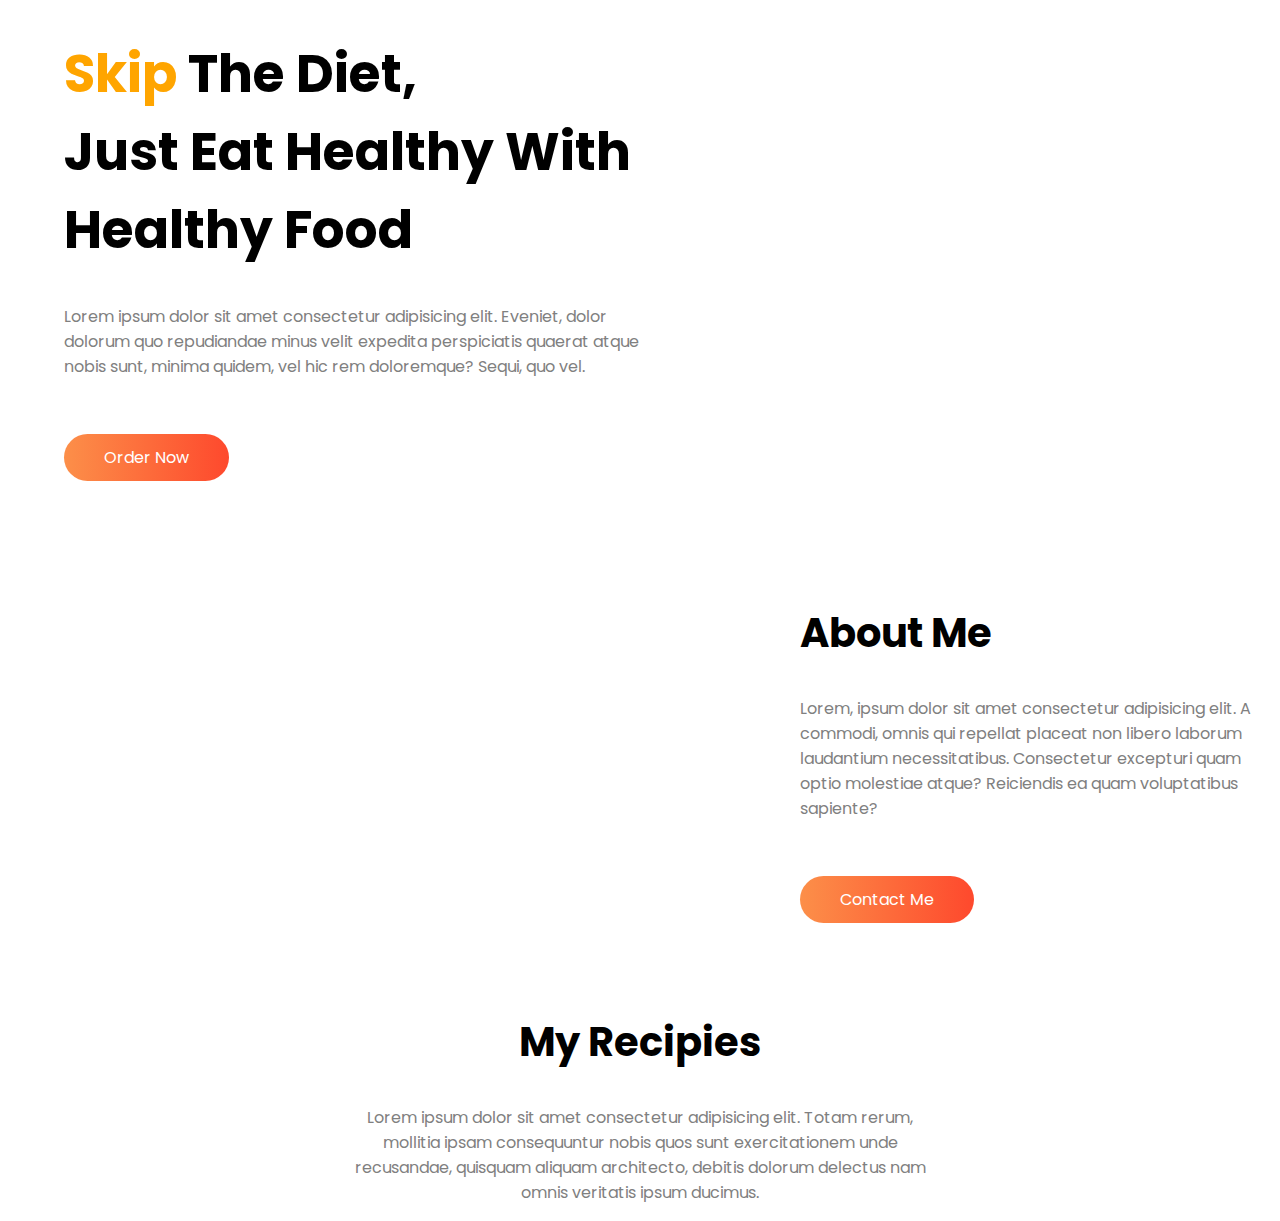
==== index.html @ 5753d536 "added recipe intro" ====
<!DOCTYPE html>
<html lang="en">
  <head>
    <meta charset="UTF-8" />
    <meta http-equiv="X-UA-Compatible" content="IE=edge" />
    <meta name="viewport" content="width=device-width, initial-scale=1.0" />
    <link rel="preconnect" href="https://fonts.googleapis.com" />
    <link rel="preconnect" href="https://fonts.gstatic.com" crossorigin />
    <link
      href="https://fonts.googleapis.com/css2?family=Poppins&display=swap"
      rel="stylesheet"
    />
    <link rel="stylesheet" href="style.css" />
    <title>Healthy Food</title>
  </head>
  <body>
    <section class="flex-container">
      <div class="half-width">
        <h1>
          <span class="orange-text">Skip</span> The Diet,<br />Just Eat Healthy
          With<br />Healthy Food
        </h1>
        <p>
          Lorem ipsum dolor sit amet consectetur adipisicing elit. Eveniet,
          dolor dolorum quo repudiandae minus velit expedita perspiciatis
          quaerat atque nobis sunt, minima quidem, vel hic rem doloremque?
          Sequi, quo vel.
        </p>
        <br /><br />
        <a class="link-button" href="#" target="_blank">Order Now</a>
      </div>
      <div class="half-width">
        <img src="/images/female/Group 8425.png" alt="" />
      </div>
    </section>
    <section id="about-me" class="flex-container">
      <div id="about-me-person" class="half-width">
        <img src="/images/female/Person_Image_1_40.png" alt="" />
      </div>
      <div class="half-width">
        <h2>About Me</h2>
        <p>
          Lorem, ipsum dolor sit amet consectetur adipisicing elit. A commodi,
          omnis qui repellat placeat non libero laborum laudantium
          necessitatibus. Consectetur excepturi quam optio molestiae atque?
          Reiciendis ea quam voluptatibus sapiente?
        </p>
        <br /><br />
        <a class="link-button" href="#" target="_blank">Contact Me</a>
      </div>
    </section>
    <section>
      <div id="recipe-intro">
        <h2>My Recipies</h2>
        <p>
          Lorem ipsum dolor sit amet consectetur adipisicing elit. Totam rerum,
          mollitia ipsam consequuntur nobis quos sunt exercitationem unde
          recusandae, quisquam aliquam architecto, debitis dolorum delectus nam
          omnis veritatis ipsum ducimus.
        </p>
      </div>
    </section>
  </body>
</html>
---- style.css ----
body {
  font-family: "Poppins", sans-serif;
  margin: 0;
}

h1 {
  font-size: 3.25em;
}

h2 {
  font-size: 2.5em;
}

p {
  color: gray;
}
.orange-text {
  color: orange;
}

.flex-container {
  display: flex;
  margin-bottom: 6.25em;
}

.half-width {
  width: 50%;
  padding-left: 5%;
}

.link-button {
  text-decoration: none;
  color: white;
  background-image: linear-gradient(to right, #fc8f49, #fe492d);
  padding: 0.75em 2.5em;
  font: bold;
  border-radius: 1.5em;
}

#about-me {
  background-image: url(/images/shapes/Frame\ 57.jpg);
  background-repeat: no-repeat;
}

#about-me-person {
  margin-left: 12em;
}

#recipe-intro {
  text-align: center;
  margin: auto;
  width: 45%;
}
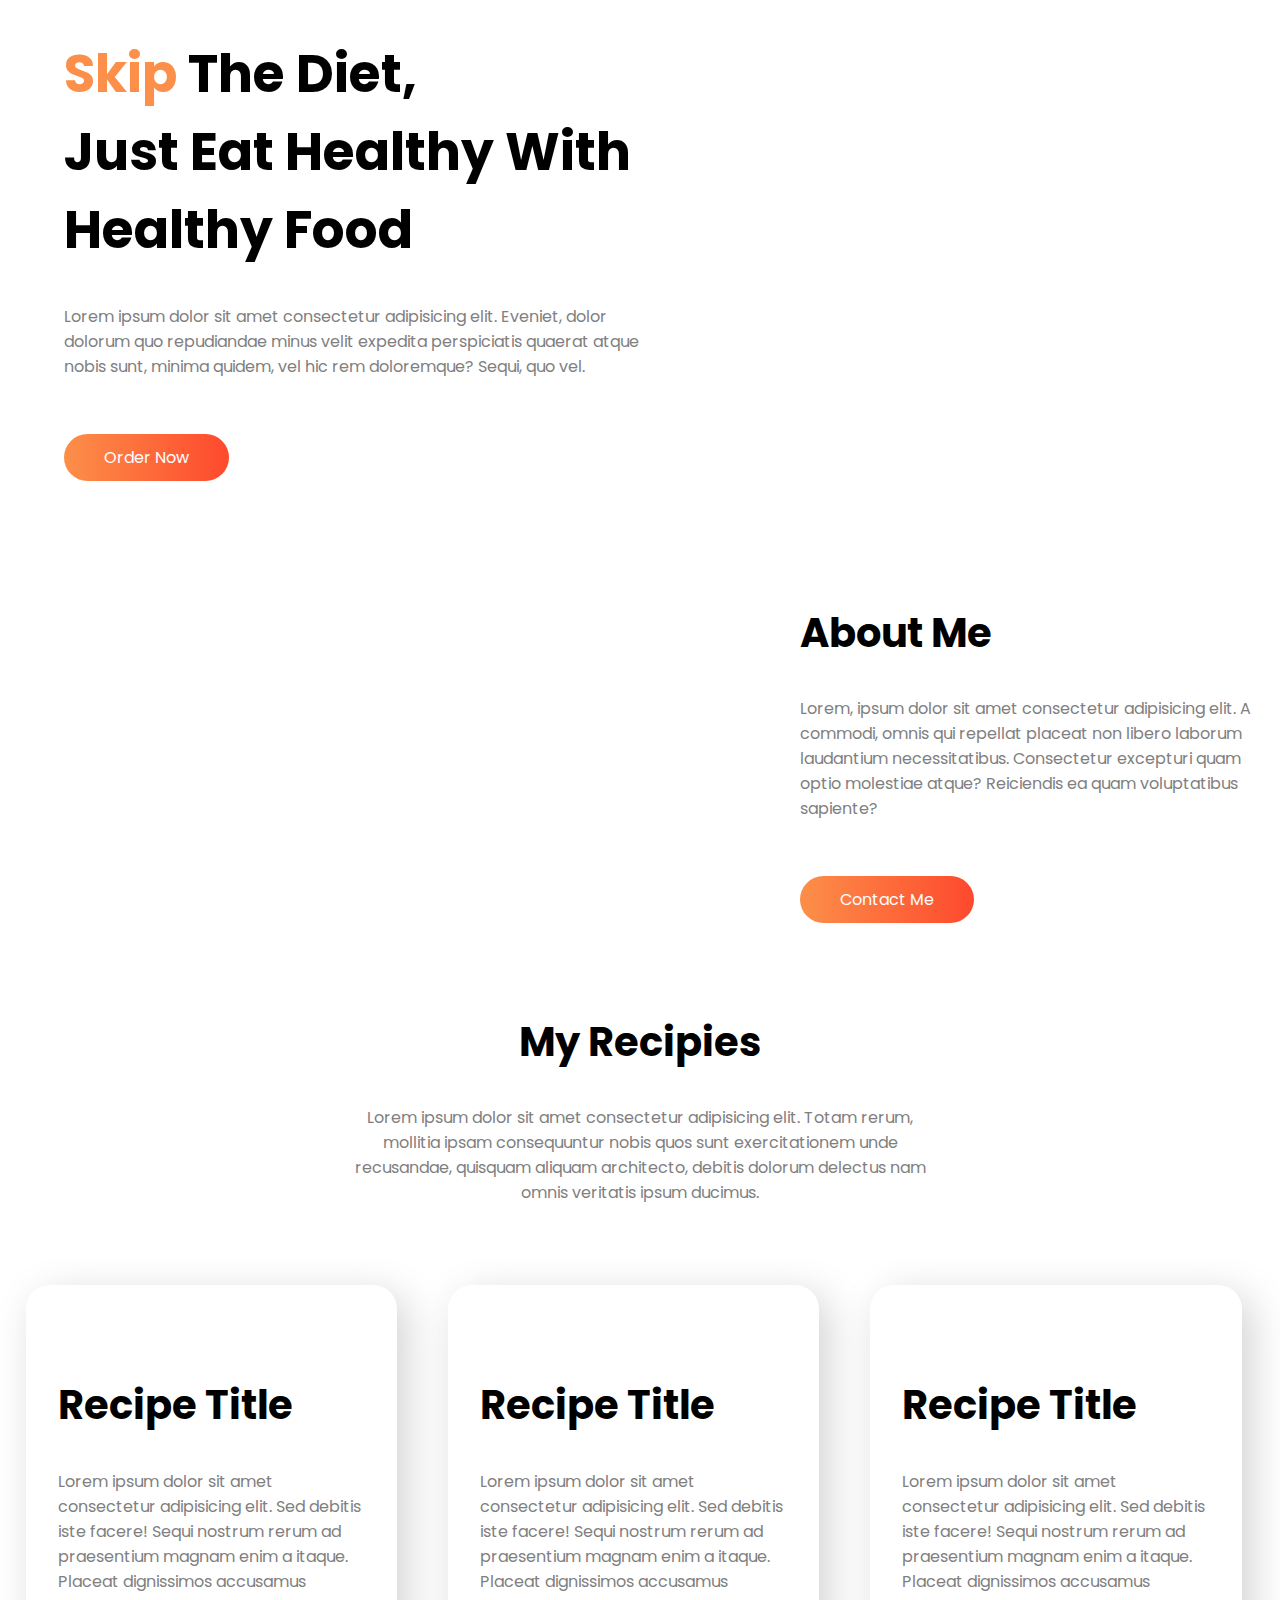
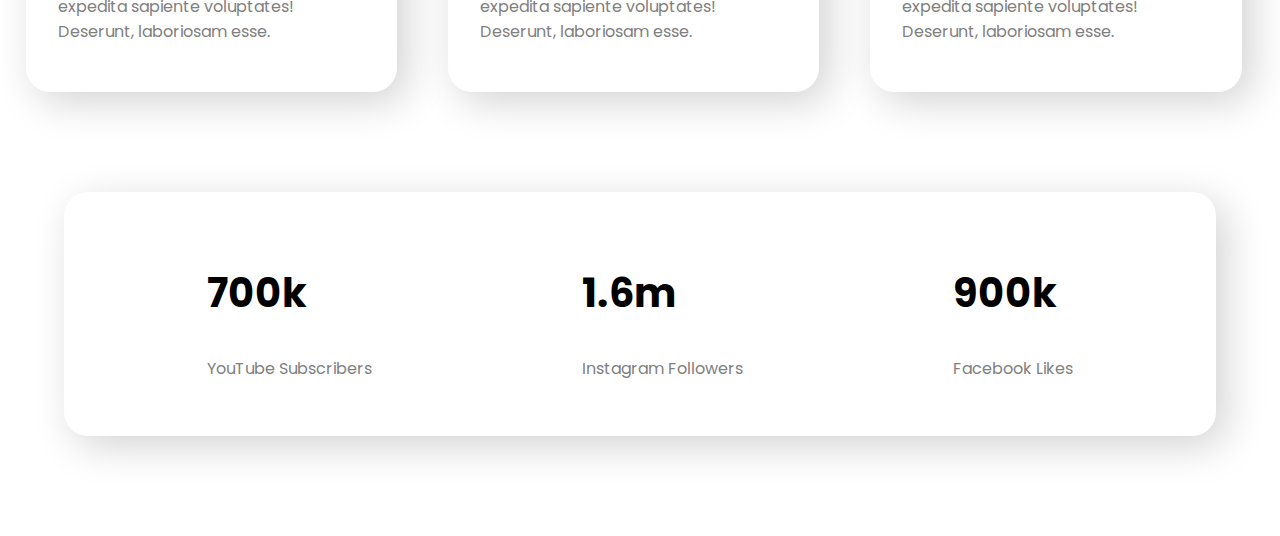
==== commit c577e71b: "added the social media stats box" ====
--- a/index.html
+++ b/index.html
@@ -30,12 +30,12 @@
         <a class="link-button" href="#" target="_blank">Order Now</a>
       </div>
       <div class="half-width">
-        <img src="/images/female/Group 8425.png" alt="" />
+        <img src="images/female/Group 8425.png" alt="" />
       </div>
     </section>
     <section id="about-me" class="flex-container">
       <div id="about-me-person" class="half-width">
-        <img src="/images/female/Person_Image_1_40.png" alt="" />
+        <img src="images/female/Person_Image_1_40.png" alt="" />
       </div>
       <div class="half-width">
         <h2>About Me</h2>
@@ -59,6 +59,52 @@
           omnis veritatis ipsum ducimus.
         </p>
       </div>
+      <div class="flex-container">
+        <div class="item-box">
+          <img src="images/food/Project Cover.jpg" alt="" />
+          <h2>Recipe Title</h2>
+          <p>
+            Lorem ipsum dolor sit amet consectetur adipisicing elit. Sed debitis
+            iste facere! Sequi nostrum rerum ad praesentium magnam enim a
+            itaque. Placeat dignissimos accusamus expedita sapiente voluptates!
+            Deserunt, laboriosam esse.
+          </p>
+        </div>
+        <div class="item-box">
+          <img src="images/food/Project Cover1.jpg" alt="" />
+          <h2>Recipe Title</h2>
+          <p>
+            Lorem ipsum dolor sit amet consectetur adipisicing elit. Sed debitis
+            iste facere! Sequi nostrum rerum ad praesentium magnam enim a
+            itaque. Placeat dignissimos accusamus expedita sapiente voluptates!
+            Deserunt, laboriosam esse.
+          </p>
+        </div>
+        <div class="item-box">
+          <img src="images/food/Project Cover2.png" alt="" />
+          <h2>Recipe Title</h2>
+          <p>
+            Lorem ipsum dolor sit amet consectetur adipisicing elit. Sed debitis
+            iste facere! Sequi nostrum rerum ad praesentium magnam enim a
+            itaque. Placeat dignissimos accusamus expedita sapiente voluptates!
+            Deserunt, laboriosam esse.
+          </p>
+        </div>
+      </div>
+      <div class="reaction-stats flex-container">
+        <div class="stat-box">
+          <h2>700k</h2>
+          <p>YouTube Subscribers</p>
+        </div>
+        <div class="stat-box">
+          <h2>1.6m</h2>
+          <p>Instagram Followers</p>
+        </div>
+        <div class="stat-box">
+          <h2>900k</h2>
+          <p>Facebook Likes</p>
+        </div>
+      </div>
     </section>
   </body>
 </html>
--- a/style.css
+++ b/style.css
@@ -1,3 +1,6 @@
+* {
+  max-width: 100%;
+}
 body {
   font-family: "Poppins", sans-serif;
   margin: 0;
@@ -15,7 +18,7 @@
   color: gray;
 }
 .orange-text {
-  color: orange;
+  color: #fc8f49;
 }
 
 .flex-container {
@@ -50,4 +53,25 @@
   text-align: center;
   margin: auto;
   width: 45%;
+  margin-bottom: 5em;
 }
+
+.item-box {
+  padding: 2.5%;
+  margin: 0 2%;
+  width: 24%;
+  box-shadow: 0.625em 0.625em 2.5em lightgray;
+  border-radius: 1.5em;
+}
+
+.reaction-stats {
+  padding: 3%;
+  margin-left: 5%;
+  margin-right: 5%;
+  box-shadow: 0.625em 0.625em 2.5em lightgray;
+  border-radius: 1.5em;
+}
+
+.stat-box {
+  margin: auto;
+}
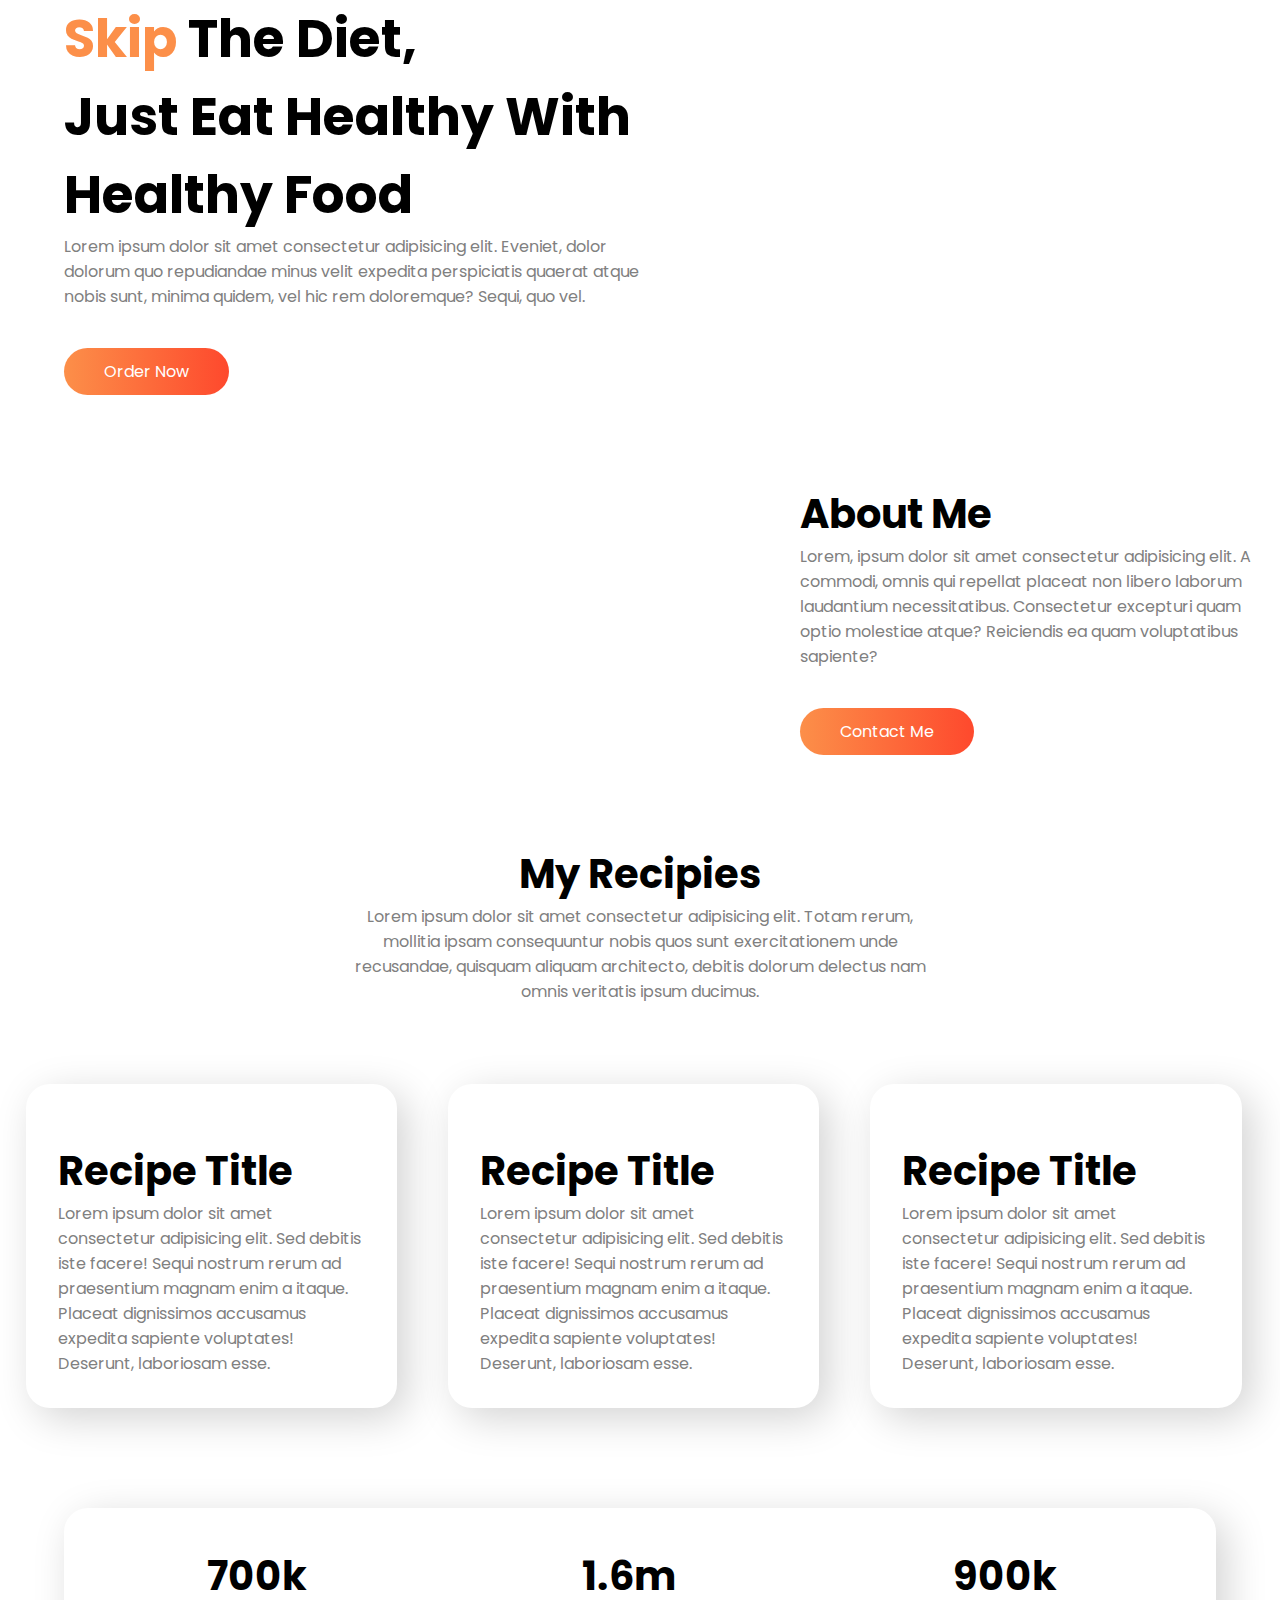
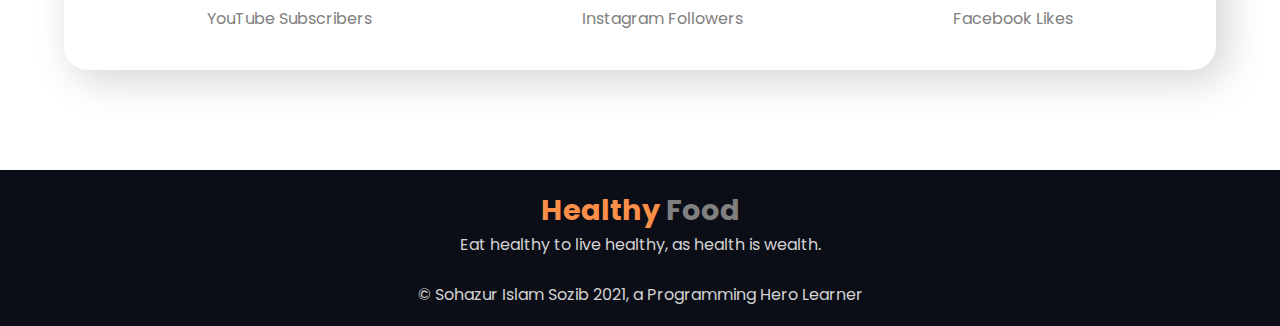
==== commit 5cb57ab1: "added footer with copyright" ====
--- a/index.html
+++ b/index.html
@@ -106,5 +106,11 @@
         </div>
       </div>
     </section>
+    <footer>
+      <h3><span class="orange-text">Healthy</span> Food</h3>
+      <p>Eat healthy to live healthy, as health is wealth.</p>
+      <br />
+      <p>© Sohazur Islam Sozib 2021, a Programming Hero Learner</p>
+    </footer>
   </body>
 </html>
--- a/style.css
+++ b/style.css
@@ -1,9 +1,9 @@
 * {
   max-width: 100%;
+  margin: 0;
 }
 body {
   font-family: "Poppins", sans-serif;
-  margin: 0;
 }
 
 h1 {
@@ -12,6 +12,10 @@
 
 h2 {
   font-size: 2.5em;
+}
+
+h3 {
+  font-size: 1.8em;
 }
 
 p {
@@ -75,3 +79,14 @@
 .stat-box {
   margin: auto;
 }
+
+footer {
+  background-color: #0b0e17;
+  text-align: center;
+  color: gray;
+  padding: 1.2em 0;
+}
+
+footer p {
+  color: lightgray;
+}
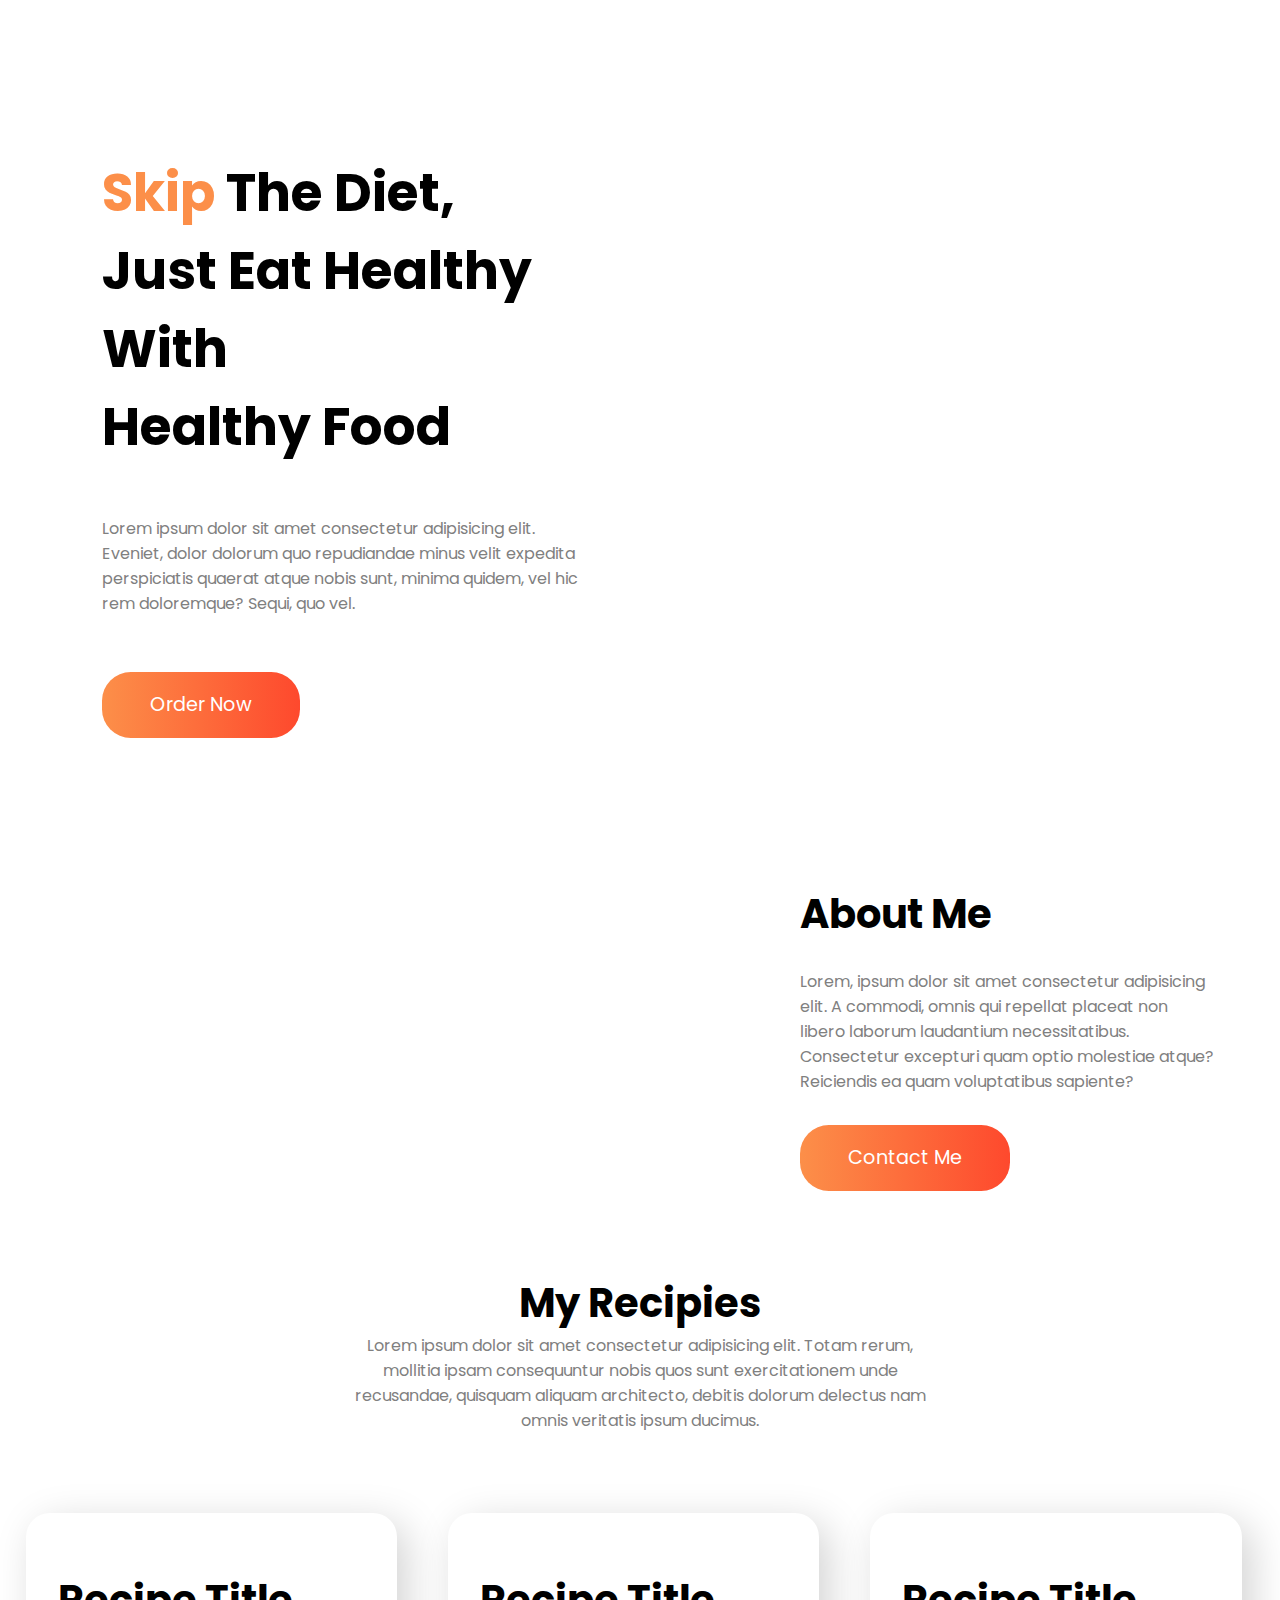
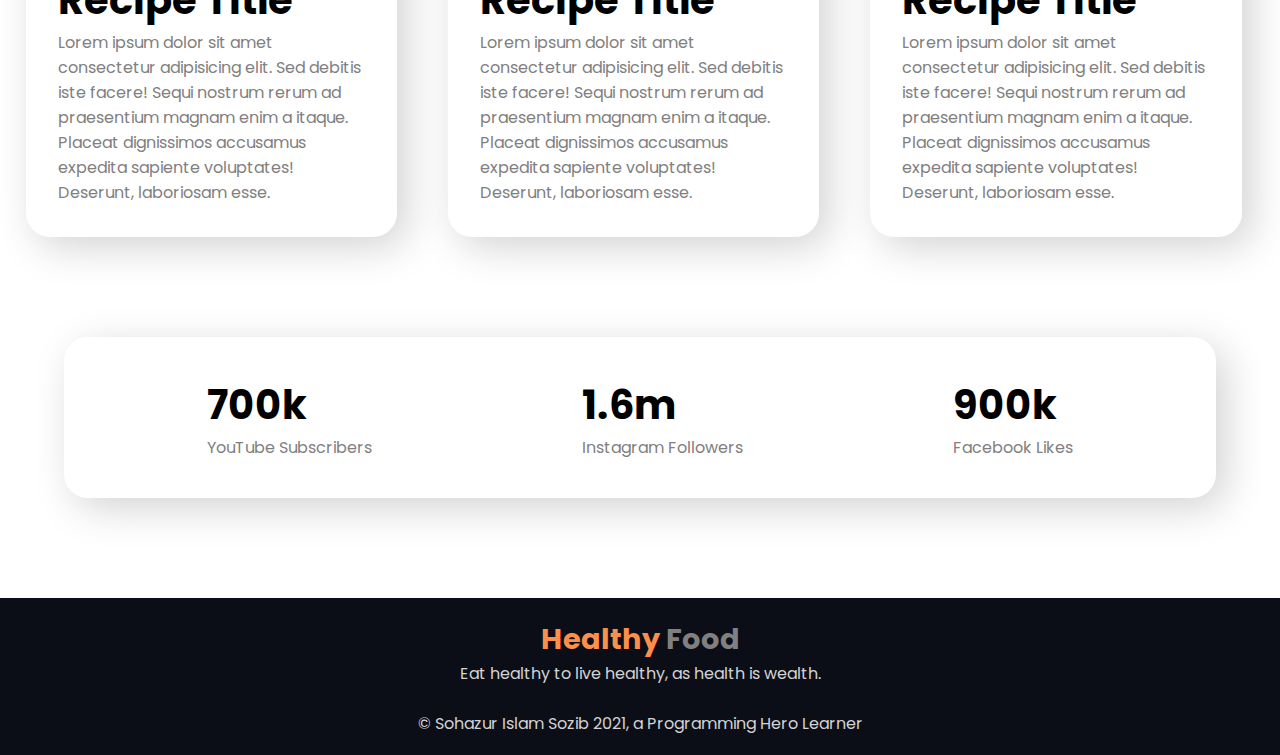
==== commit 83dbcf5b: "adjust padding in the top two sections" ====
--- a/index.html
+++ b/index.html
@@ -15,18 +15,19 @@
   </head>
   <body>
     <section class="flex-container">
-      <div class="half-width">
+      <div id="intro-title" class="half-width">
         <h1>
           <span class="orange-text">Skip</span> The Diet,<br />Just Eat Healthy
           With<br />Healthy Food
         </h1>
+        <br /><br />
         <p>
           Lorem ipsum dolor sit amet consectetur adipisicing elit. Eveniet,
           dolor dolorum quo repudiandae minus velit expedita perspiciatis
           quaerat atque nobis sunt, minima quidem, vel hic rem doloremque?
           Sequi, quo vel.
         </p>
-        <br /><br />
+        <br /><br /><br />
         <a class="link-button" href="#" target="_blank">Order Now</a>
       </div>
       <div class="half-width">
@@ -39,6 +40,7 @@
       </div>
       <div class="half-width">
         <h2>About Me</h2>
+        <br />
         <p>
           Lorem, ipsum dolor sit amet consectetur adipisicing elit. A commodi,
           omnis qui repellat placeat non libero laborum laudantium
--- a/style.css
+++ b/style.css
@@ -32,15 +32,21 @@
 
 .half-width {
   width: 50%;
-  padding-left: 5%;
+  padding: 5% 5% 0 5%;
+}
+
+#intro-title {
+  padding-top: 12%;
+  padding-left: 8%;
 }
 
 .link-button {
   text-decoration: none;
   color: white;
   background-image: linear-gradient(to right, #fc8f49, #fe492d);
-  padding: 0.75em 2.5em;
+  padding: 1em 2.5em;
   font: bold;
+  font-size: 1.2em;
   border-radius: 1.5em;
 }
 
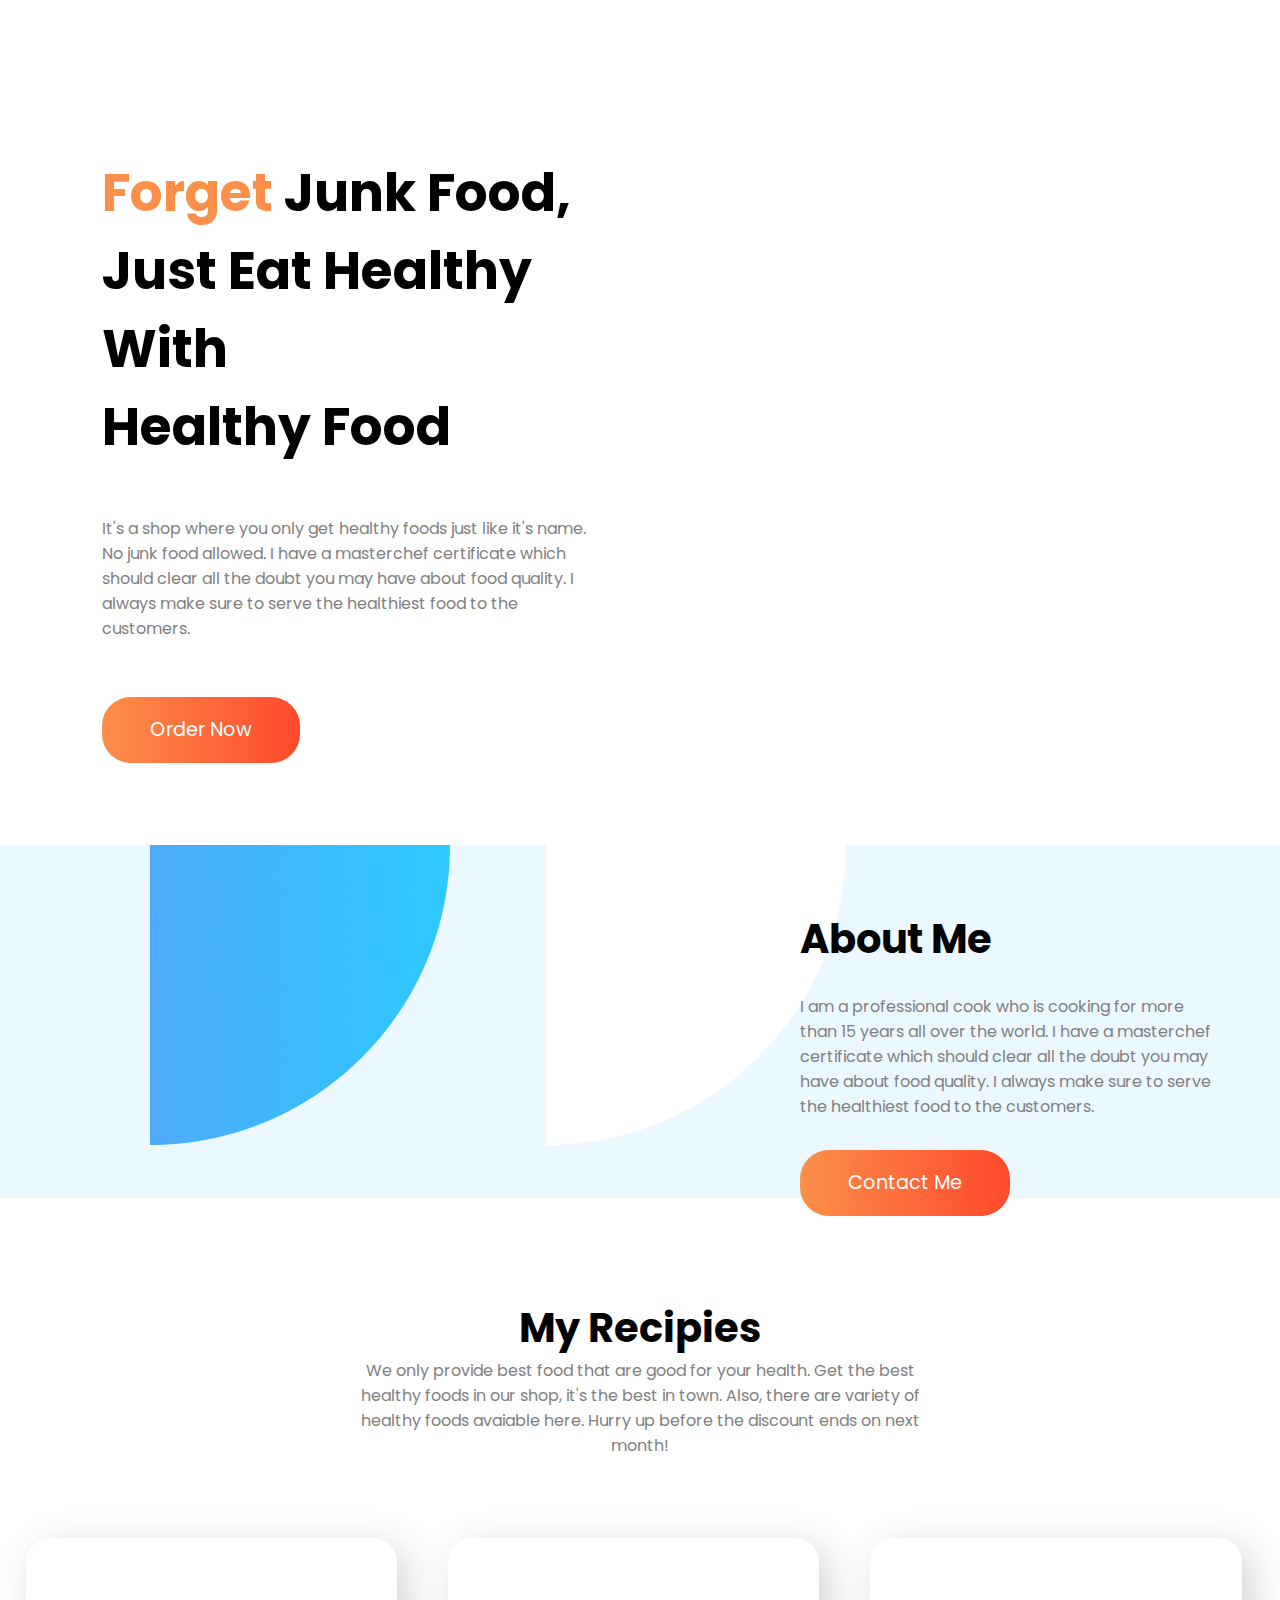
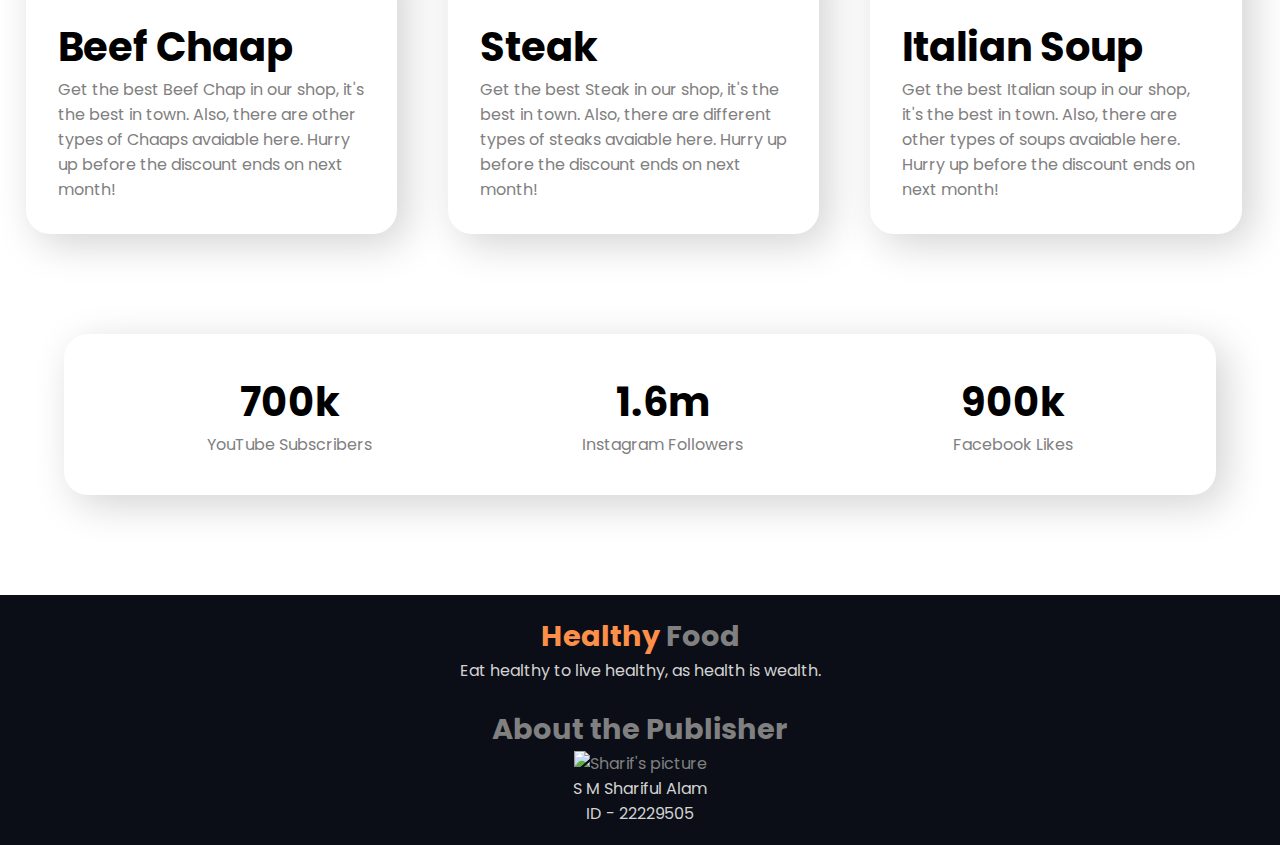
==== commit c791e926: "Updated footer" ====
--- a/index.html
+++ b/index.html
@@ -6,6 +6,7 @@
     <meta name="viewport" content="width=device-width, initial-scale=1.0" />
     <link rel="preconnect" href="https://fonts.googleapis.com" />
     <link rel="preconnect" href="https://fonts.gstatic.com" crossorigin />
+    <link rel="shortcut icon" href="images/favicon.ico" type="image/x-icon" />
     <link
       href="https://fonts.googleapis.com/css2?family=Poppins&display=swap"
       rel="stylesheet"
@@ -17,15 +18,15 @@
     <section class="flex-container">
       <div id="intro-title" class="half-width">
         <h1>
-          <span class="orange-text">Skip</span> The Diet,<br />Just Eat Healthy
-          With<br />Healthy Food
+          <span class="orange-text">Forget</span> Junk Food,<br />Just Eat
+          Healthy With<br />Healthy Food
         </h1>
         <br /><br />
         <p>
-          Lorem ipsum dolor sit amet consectetur adipisicing elit. Eveniet,
-          dolor dolorum quo repudiandae minus velit expedita perspiciatis
-          quaerat atque nobis sunt, minima quidem, vel hic rem doloremque?
-          Sequi, quo vel.
+          It's a shop where you only get healthy foods just like it's name. No
+          junk food allowed. I have a masterchef certificate which should clear
+          all the doubt you may have about food quality. I always make sure to
+          serve the healthiest food to the customers.
         </p>
         <br /><br /><br />
         <a class="link-button" href="#" target="_blank">Order Now</a>
@@ -42,10 +43,10 @@
         <h2>About Me</h2>
         <br />
         <p>
-          Lorem, ipsum dolor sit amet consectetur adipisicing elit. A commodi,
-          omnis qui repellat placeat non libero laborum laudantium
-          necessitatibus. Consectetur excepturi quam optio molestiae atque?
-          Reiciendis ea quam voluptatibus sapiente?
+          I am a professional cook who is cooking for more than 15 years all
+          over the world. I have a masterchef certificate which should clear all
+          the doubt you may have about food quality. I always make sure to serve
+          the healthiest food to the customers.
         </p>
         <br /><br />
         <a class="link-button" href="#" target="_blank">Contact Me</a>
@@ -55,41 +56,38 @@
       <div id="recipe-intro">
         <h2>My Recipies</h2>
         <p>
-          Lorem ipsum dolor sit amet consectetur adipisicing elit. Totam rerum,
-          mollitia ipsam consequuntur nobis quos sunt exercitationem unde
-          recusandae, quisquam aliquam architecto, debitis dolorum delectus nam
-          omnis veritatis ipsum ducimus.
+          We only provide best food that are good for your health. Get the best
+          healthy foods in our shop, it's the best in town. Also, there are
+          variety of healthy foods avaiable here. Hurry up before the discount
+          ends on next month!
         </p>
       </div>
       <div class="flex-container">
         <div class="item-box">
           <img src="images/food/Project Cover.jpg" alt="" />
-          <h2>Recipe Title</h2>
+          <h2>Beef Chaap</h2>
           <p>
-            Lorem ipsum dolor sit amet consectetur adipisicing elit. Sed debitis
-            iste facere! Sequi nostrum rerum ad praesentium magnam enim a
-            itaque. Placeat dignissimos accusamus expedita sapiente voluptates!
-            Deserunt, laboriosam esse.
+            Get the best Beef Chap in our shop, it's the best in town. Also,
+            there are other types of Chaaps avaiable here. Hurry up before the
+            discount ends on next month!
           </p>
         </div>
         <div class="item-box">
           <img src="images/food/Project Cover1.jpg" alt="" />
-          <h2>Recipe Title</h2>
+          <h2>Steak</h2>
           <p>
-            Lorem ipsum dolor sit amet consectetur adipisicing elit. Sed debitis
-            iste facere! Sequi nostrum rerum ad praesentium magnam enim a
-            itaque. Placeat dignissimos accusamus expedita sapiente voluptates!
-            Deserunt, laboriosam esse.
+            Get the best Steak in our shop, it's the best in town. Also, there
+            are different types of steaks avaiable here. Hurry up before the
+            discount ends on next month!
           </p>
         </div>
         <div class="item-box">
           <img src="images/food/Project Cover2.png" alt="" />
-          <h2>Recipe Title</h2>
+          <h2>Italian Soup</h2>
           <p>
-            Lorem ipsum dolor sit amet consectetur adipisicing elit. Sed debitis
-            iste facere! Sequi nostrum rerum ad praesentium magnam enim a
-            itaque. Placeat dignissimos accusamus expedita sapiente voluptates!
-            Deserunt, laboriosam esse.
+            Get the best Italian soup in our shop, it's the best in town. Also,
+            there are other types of soups avaiable here. Hurry up before the
+            discount ends on next month!
           </p>
         </div>
       </div>
@@ -112,7 +110,12 @@
       <h3><span class="orange-text">Healthy</span> Food</h3>
       <p>Eat healthy to live healthy, as health is wealth.</p>
       <br />
-      <p>© Sohazur Islam Sozib 2021, a Programming Hero Learner</p>
+      <h3>About the Publisher</h3>
+      <img src="Shariful.jpg" alt="Sharif's picture" class="profile-pic" />
+      <p>
+        S M Shariful Alam <br />
+        ID - 22229505
+      </p>
     </footer>
   </body>
 </html>
--- a/style.css
+++ b/style.css
@@ -51,7 +51,7 @@
 }
 
 #about-me {
-  background-image: url(/images/shapes/Frame\ 57.jpg);
+  background-image: url(images/shapes/Frame\ 57.jpg);
   background-repeat: no-repeat;
 }
 
@@ -74,6 +74,10 @@
   border-radius: 1.5em;
 }
 
+.item-box img {
+  margin-bottom: 2.5em;
+}
+
 .reaction-stats {
   padding: 3%;
   margin-left: 5%;
@@ -84,6 +88,12 @@
 
 .stat-box {
   margin: auto;
+  text-align: center;
+}
+
+.profile-pic {
+  width: 150px;
+  height: 200px;
 }
 
 footer {
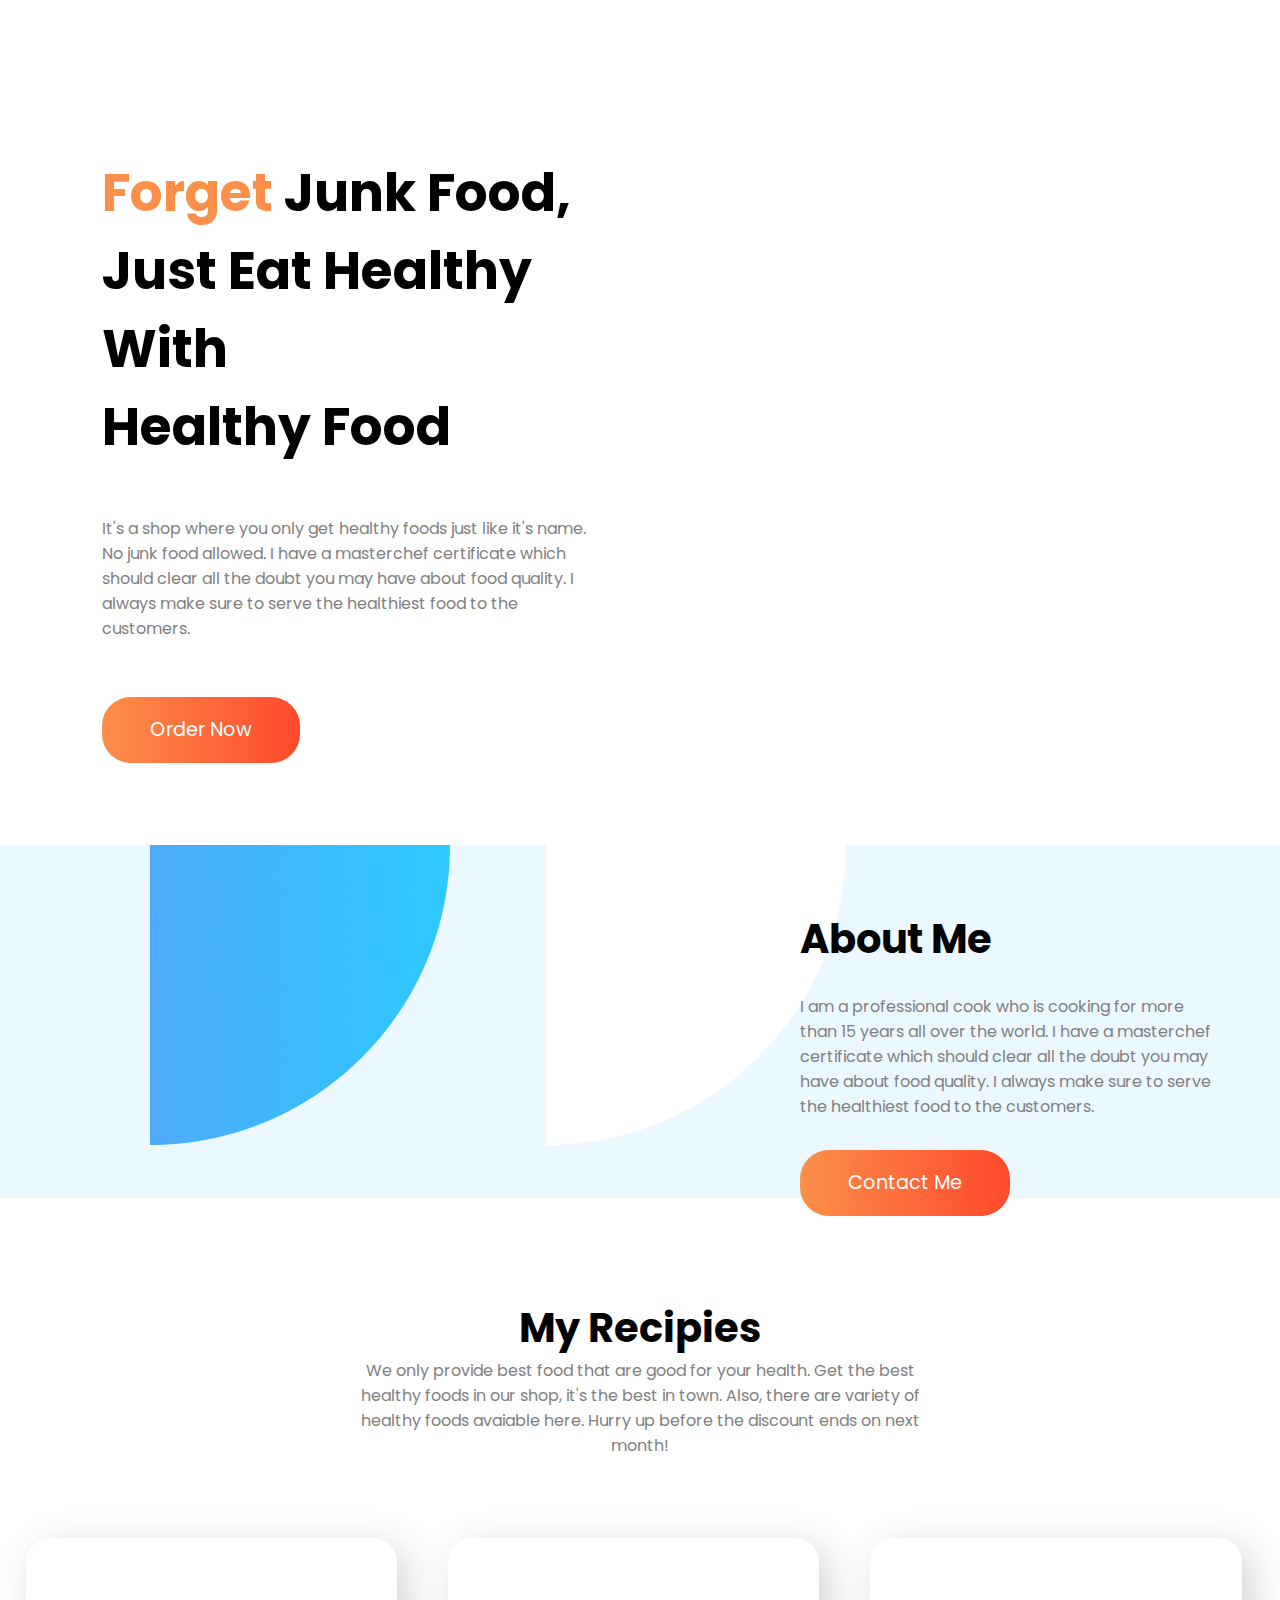
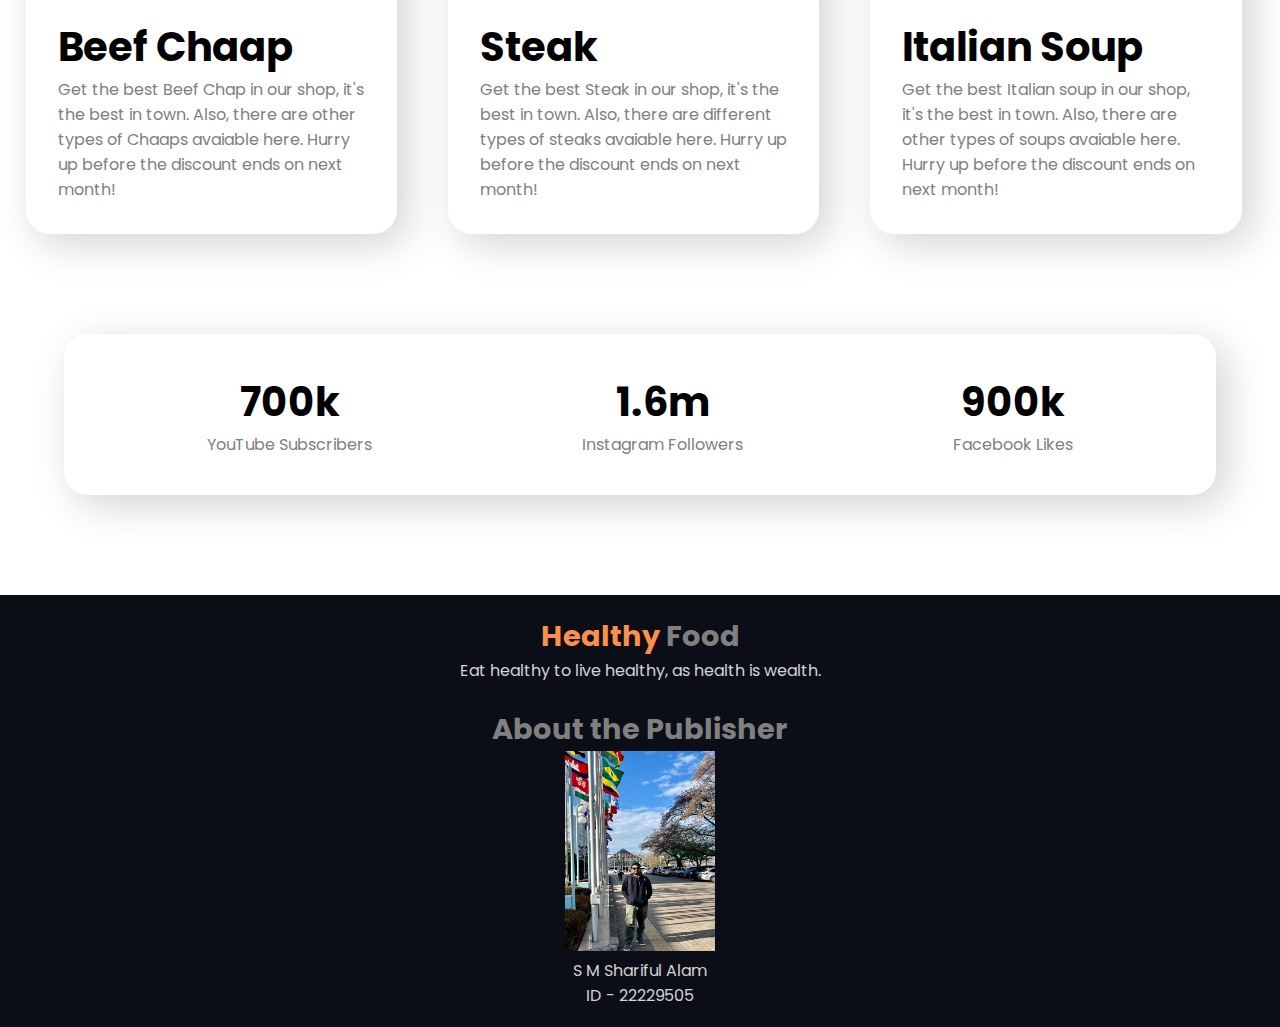
==== commit cd74e59c: "Updated the script for alert" ====
--- a/index.html
+++ b/index.html
@@ -117,5 +117,12 @@
         ID - 22229505
       </p>
     </footer>
+    <script>
+      function myFunction() {
+        alert("Hello! Sensei");
+      }
+
+      window.onload = myFunction; // Execute the function when the page loads
+    </script>
   </body>
 </html>
